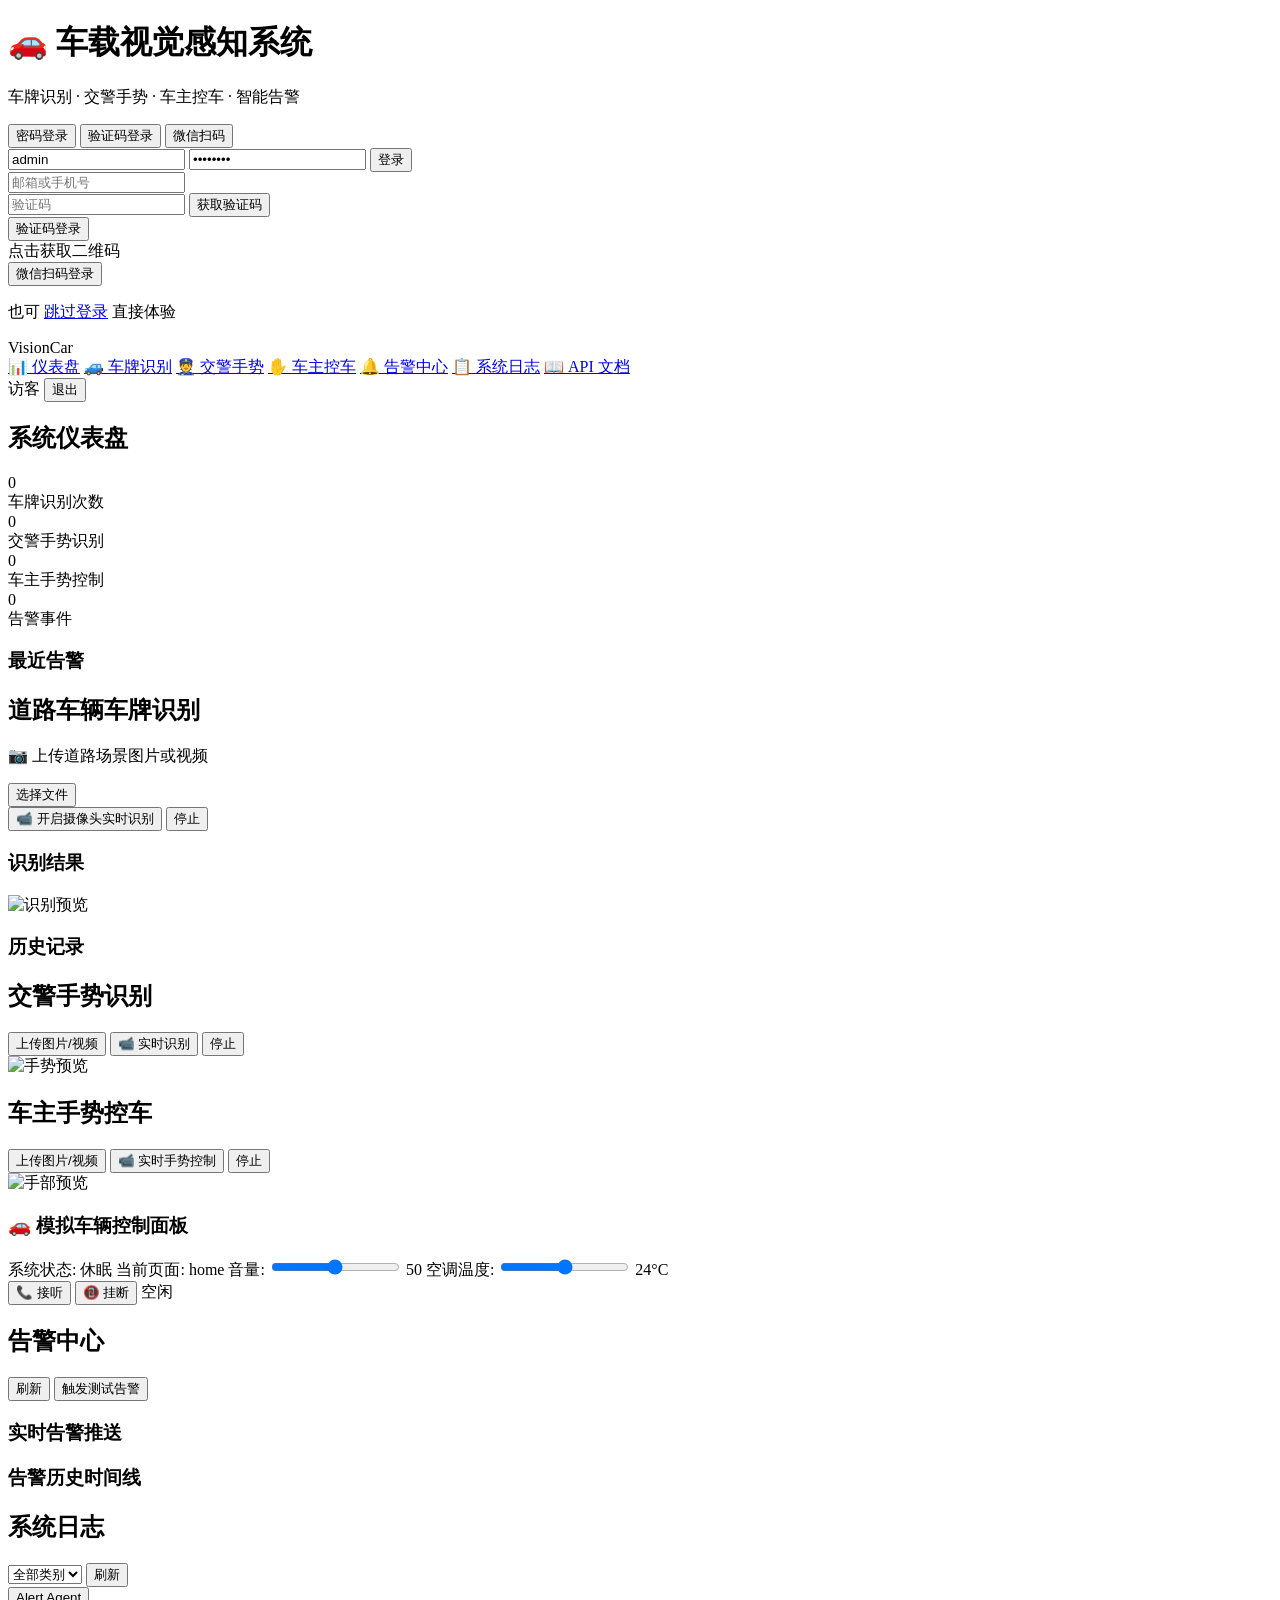
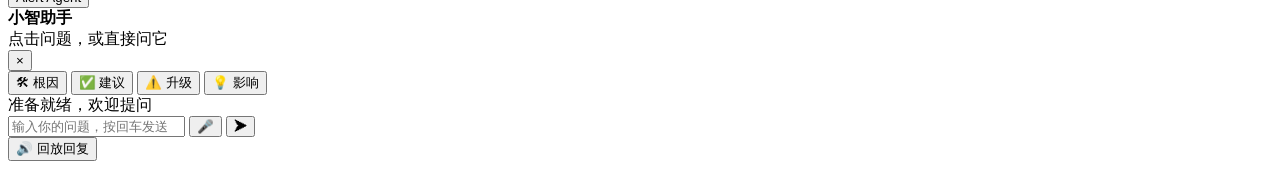
==== backend/static/index.html @ 40c7dcc0 "Add assistant bot panel to index.html" ====
<!DOCTYPE html>
<html lang="zh-CN">
<head>
  <meta charset="UTF-8">
  <meta name="viewport" content="width=device-width, initial-scale=1.0">
  <title>车载视觉感知与人机交互系统</title>
  <link rel="stylesheet" href="/static/css/style.css">
</head>
<body>
  <div id="app">
    <!-- 登录页 -->
    <div id="login-page" class="page active">
      <div class="login-card">
        <h1>🚗 车载视觉感知系统</h1>
        <p class="subtitle">车牌识别 · 交警手势 · 车主控车 · 智能告警</p>
        <div class="tabs">
          <button class="tab active" data-tab="password">密码登录</button>
          <button class="tab" data-tab="code">验证码登录</button>
          <button class="tab" data-tab="wechat">微信扫码</button>
        </div>
        <div id="tab-password" class="tab-panel active">
          <input type="text" id="login-user" placeholder="用户名 (默认 admin)" value="admin">
          <input type="password" id="login-pass" placeholder="密码 (默认 admin123)" value="admin123">
          <button class="btn primary" onclick="App.login()">登录</button>
        </div>
        <div id="tab-code" class="tab-panel">
          <input type="text" id="code-target" placeholder="邮箱或手机号">
          <div class="row">
            <input type="text" id="code-input" placeholder="验证码">
            <button class="btn" onclick="App.sendCode()">获取验证码</button>
          </div>
          <button class="btn primary" onclick="App.loginCode()">验证码登录</button>
        </div>
        <div id="tab-wechat" class="tab-panel">
          <div class="qr-box" id="qr-box">点击获取二维码</div>
          <button class="btn primary" onclick="App.wechatLogin()">微信扫码登录</button>
        </div>
        <p class="hint">也可 <a href="#" onclick="App.skipLogin();return false">跳过登录</a> 直接体验</p>
      </div>
    </div>

    <!-- 主界面 -->
    <div id="main-page" class="page">
      <nav class="sidebar">
        <div class="logo">VisionCar</div>
        <a href="#" class="nav-item active" data-view="dashboard">📊 仪表盘</a>
        <a href="#" class="nav-item" data-view="lpr">🚙 车牌识别</a>
        <a href="#" class="nav-item" data-view="police">👮 交警手势</a>
        <a href="#" class="nav-item" data-view="owner">✋ 车主控车</a>
        <a href="#" class="nav-item" data-view="alerts">🔔 告警中心</a>
        <a href="#" class="nav-item" data-view="logs">📋 系统日志</a>
        <a href="/api/docs" target="_blank" class="nav-item">📖 API 文档</a>
        <div class="nav-footer">
          <span id="user-info">访客</span>
          <button class="btn small" onclick="App.logout()">退出</button>
        </div>
      </nav>

      <main class="content">
        <!-- 仪表盘 -->
        <section id="view-dashboard" class="view active">
          <h2>系统仪表盘</h2>
          <div class="stats-grid">
            <div class="stat-card"><div class="stat-num" id="stat-lpr">0</div><div class="stat-label">车牌识别次数</div></div>
            <div class="stat-card"><div class="stat-num" id="stat-police">0</div><div class="stat-label">交警手势识别</div></div>
            <div class="stat-card"><div class="stat-num" id="stat-owner">0</div><div class="stat-label">车主手势控制</div></div>
            <div class="stat-card alert"><div class="stat-num" id="stat-alerts">0</div><div class="stat-label">告警事件</div></div>
          </div>
          <div class="panel">
            <h3>最近告警</h3>
            <div id="dashboard-alerts" class="alert-list"></div>
          </div>
        </section>

        <!-- 车牌识别 -->
        <section id="view-lpr" class="view">
          <h2>道路车辆车牌识别</h2>
          <div class="dual-panel">
            <div class="panel">
              <div class="upload-area" id="lpr-upload">
                <input type="file" id="lpr-file" accept="image/*,video/*" hidden>
                <p>📷 上传道路场景图片或视频</p>
                <button class="btn" onclick="document.getElementById('lpr-file').click()">选择文件</button>
              </div>
              <div class="stream-controls">
                <button class="btn primary" onclick="App.startStream('lpr')">📹 开启摄像头实时识别</button>
                <button class="btn" onclick="App.stopStream()">停止</button>
              </div>
              <video id="lpr-video" autoplay playsinline muted hidden></video>
              <canvas id="lpr-canvas" hidden></canvas>
              <div id="lpr-results" class="results-box"></div>
            </div>
            <div class="panel">
              <h3>识别结果</h3>
              <img id="lpr-preview" class="preview-img" alt="识别预览">
              <div id="lpr-plates" class="plate-list"></div>
              <h3>历史记录</h3>
              <div id="lpr-history" class="history-list"></div>
            </div>
          </div>
        </section>

        <!-- 交警手势 -->
        <section id="view-police" class="view">
          <h2>交警手势识别</h2>
          <div class="dual-panel">
            <div class="panel">
              <input type="file" id="police-file" accept="image/*,video/*" hidden>
              <button class="btn" onclick="document.getElementById('police-file').click()">上传图片/视频</button>
              <button class="btn primary" onclick="App.startStream('police')">📹 实时识别</button>
              <button class="btn" onclick="App.stopStream()">停止</button>
              <video id="police-video" autoplay playsinline muted hidden></video>
              <canvas id="police-canvas" hidden></canvas>
              <div id="police-gesture-list" class="gesture-ref"></div>
            </div>
            <div class="panel">
              <img id="police-preview" class="preview-img" alt="手势预览">
              <div id="police-result" class="gesture-result"></div>
              <div id="police-history" class="history-list"></div>
            </div>
          </div>
        </section>

        <!-- 车主控车 -->
        <section id="view-owner" class="view">
          <h2>车主手势控车</h2>
          <div class="dual-panel">
            <div class="panel">
              <input type="file" id="owner-file" accept="image/*,video/*" hidden>
              <button class="btn" onclick="document.getElementById('owner-file').click()">上传图片/视频</button>
              <button class="btn primary" onclick="App.startStream('owner')">📹 实时手势控制</button>
              <button class="btn" onclick="App.stopStream()">停止</button>
              <video id="owner-video" autoplay playsinline muted hidden></video>
              <canvas id="owner-canvas" hidden></canvas>
              <div id="owner-gestures" class="gesture-ref"></div>
            </div>
            <div class="panel">
              <img id="owner-preview" class="preview-img" alt="手部预览">
              <div id="owner-result" class="gesture-result"></div>
              <div class="vehicle-panel">
                <h3>🚗 模拟车辆控制面板</h3>
                <div class="vehicle-control">
                  <label>系统状态: <span id="v-awake">休眠</span></label>
                  <label>当前页面: <span id="v-page">home</span></label>
                  <label>音量: <input type="range" id="v-volume" min="0" max="100" value="50" onchange="App.updateVehicle()"> <span id="v-volume-val">50</span></label>
                  <label>空调温度: <input type="range" id="v-temp" min="16" max="32" value="24" onchange="App.updateVehicle()"> <span id="v-temp-val">24</span>°C</label>
                  <div class="phone-btns">
                    <button class="btn" id="v-answer" onclick="App.setPhone('in_call')">📞 接听</button>
                    <button class="btn" id="v-hangup" onclick="App.setPhone('idle')">📵 挂断</button>
                    <span id="v-phone">空闲</span>
                  </div>
                </div>
              </div>
            </div>
          </div>
        </section>

        <!-- 告警中心 -->
        <section id="view-alerts" class="view">
          <h2>告警中心</h2>
          <div class="toolbar">
            <button class="btn" onclick="App.loadAlerts()">刷新</button>
            <button class="btn" onclick="App.testAlert()">触发测试告警</button>
          </div>
          <div class="stats-grid" id="alert-stats"></div>
          <div class="panel">
            <h3>实时告警推送</h3>
            <div id="live-alerts" class="alert-list"></div>
          </div>
          <div class="panel">
            <h3>告警历史时间线</h3>
            <div id="alert-timeline" class="timeline"></div>
          </div>
        </section>

        <!-- 系统日志 -->
        <section id="view-logs" class="view">
          <h2>系统日志</h2>
          <div class="toolbar">
            <select id="log-category" onchange="App.loadLogs()">
              <option value="">全部类别</option>
              <option value="lpr">车牌识别</option>
              <option value="police_gesture">交警手势</option>
              <option value="owner_gesture">车主手势</option>
              <option value="alert">告警</option>
              <option value="user">用户操作</option>
            </select>
            <button class="btn" onclick="App.loadLogs()">刷新</button>
          </div>
          <div id="log-table" class="log-table"></div>
        </section>
      </main>
    </div>

    <!-- 告警 Toast -->
    <div id="toast-container"></div>

    <div id="assistant-bot" class="assistant-bot">
      <button id="assistant-toggle" class="assistant-toggle" onclick="App.toggleAssistant()" aria-expanded="false">
        <span class="assistant-face assistant-face-button" aria-hidden="true">
          <span class="assistant-eye"></span>
          <span class="assistant-eye"></span>
          <span class="assistant-mouth"></span>
        </span>
        <span class="assistant-toggle-label">Alert Agent</span>
      </button>
      <div id="assistant-panel" class="assistant-panel hidden">
        <div class="assistant-panel-inner">
          <div class="assistant-header" onmousedown="App.startDrag(event)">
            <div class="assistant-title">
              <span class="assistant-face assistant-face-mini" aria-hidden="true">
                <span class="assistant-eye"></span>
                <span class="assistant-eye"></span>
                <span class="assistant-mouth"></span>
              </span>
              <div>
                <strong>小智助手</strong>
                <div class="assistant-subtitle">点击问题，或直接问它</div>
              </div>
            </div>
            <button class="assistant-close" onclick="App.toggleAssistant()" aria-label="关闭">×</button>
          </div>

          <div class="assistant-quick-actions">
            <button class="btn small" onclick="App.askAssistant('这个异常的根因是什么？')">🛠 根因</button>
            <button class="btn small" onclick="App.askAssistant('应该怎么处理？')">✅ 建议</button>
            <button class="btn small" onclick="App.askAssistant('是否需要升级为严重告警？')">⚠️ 升级</button>
            <button class="btn small" onclick="App.askAssistant('当前告警影响有多大？')">💡 影响</button>
          </div>

          <div id="assistant-history" class="assistant-history"></div>
          <div id="assistant-status" class="assistant-status">准备就绪，欢迎提问</div>

          <div class="assistant-input-row">
            <input id="assistant-input" class="assistant-input" placeholder="输入你的问题，按回车发送" />
            <button class="assistant-icon-btn" onclick="App.startVoiceInput()" title="语音输入">🎤</button>
            <button class="assistant-icon-btn" onclick="App.askAssistant()" title="发送">➤</button>
          </div>

          <div class="assistant-footer">
            <button class="btn small" onclick="App.speakLastAnswer()">🔊 回放回复</button>
          </div>
        </div>
      </div>
    </div>
  </div>
  <script src="/static/js/app.js"></script>
</body>
</html>
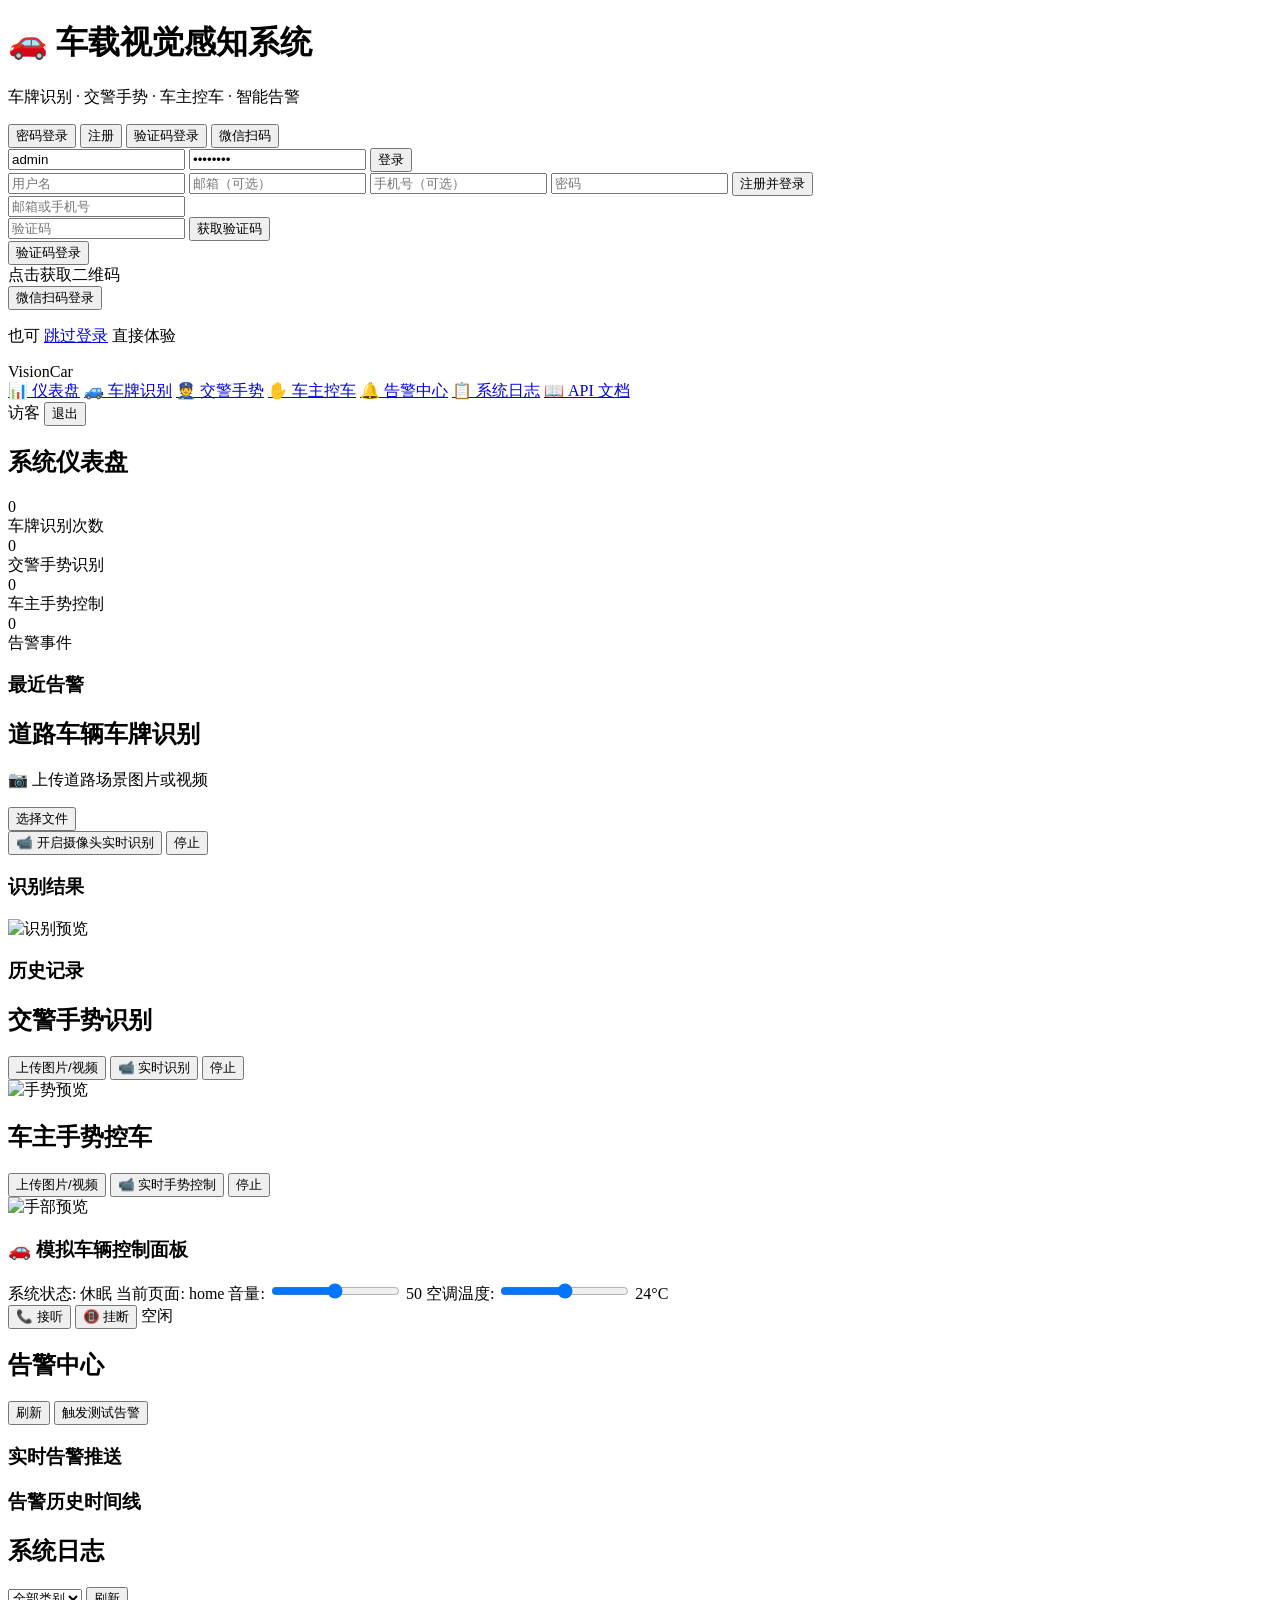
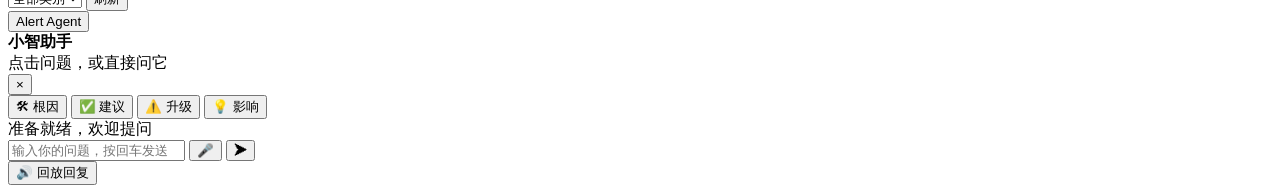
==== commit 3bef5bd6: "Fix login API port and add registration UI" ====
--- a/backend/static/index.html
+++ b/backend/static/index.html
@@ -15,6 +15,7 @@
         <p class="subtitle">车牌识别 · 交警手势 · 车主控车 · 智能告警</p>
         <div class="tabs">
           <button class="tab active" data-tab="password">密码登录</button>
+          <button class="tab" data-tab="register">注册</button>
           <button class="tab" data-tab="code">验证码登录</button>
           <button class="tab" data-tab="wechat">微信扫码</button>
         </div>
@@ -22,6 +23,13 @@
           <input type="text" id="login-user" placeholder="用户名 (默认 admin)" value="admin">
           <input type="password" id="login-pass" placeholder="密码 (默认 admin123)" value="admin123">
           <button class="btn primary" onclick="App.login()">登录</button>
+        </div>
+        <div id="tab-register" class="tab-panel">
+          <input type="text" id="register-user" placeholder="用户名">
+          <input type="email" id="register-email" placeholder="邮箱（可选）">
+          <input type="tel" id="register-phone" placeholder="手机号（可选）">
+          <input type="password" id="register-pass" placeholder="密码">
+          <button class="btn primary" onclick="App.register()">注册并登录</button>
         </div>
         <div id="tab-code" class="tab-panel">
           <input type="text" id="code-target" placeholder="邮箱或手机号">
